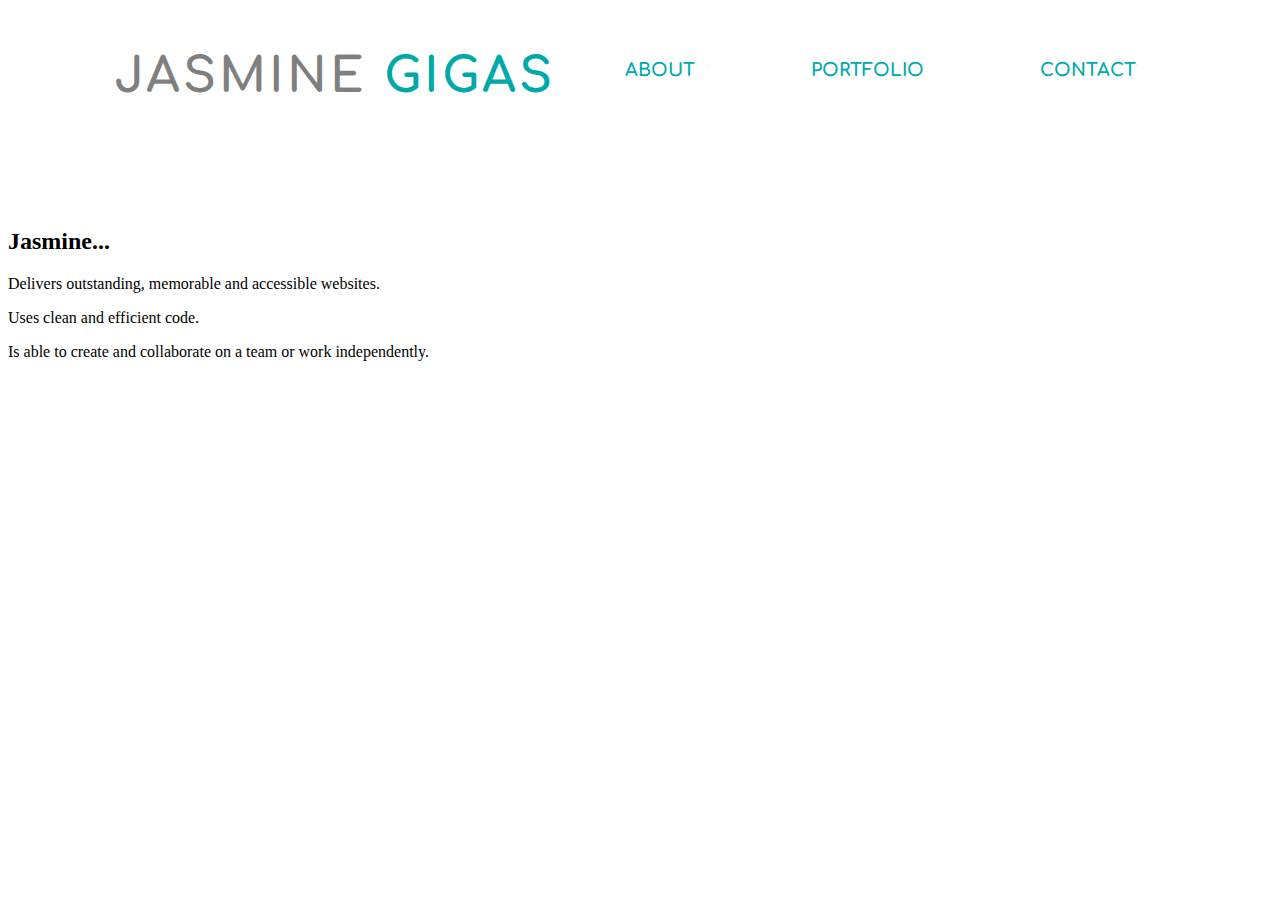
==== index.html @ 31b52e8a "001:Added HTML to index.html" ====
<!DOCTYPE html>
<html lang="en">
<head>
    <meta charset="UTF-8">
    <meta name="viewport" content="width=device-width, initial-scale=1.0">
    <link rel="stylesheet" href="index.css">
    <title>Jasmine's Portfolio</title>
</head>
<body>
    <header>
        <h1>Jasmine <span>Gigas</span></h1>
        <nav>
            <ul>
                <a href="#"><li>About</li></a>
                <a href="#"><li>Portfolio</li></a>
                <a href="#"><li>Contact</li></a>
            </ul>
        </nav>
    </header>
    
    <h2>Jasmine...</h2>
    <p>Delivers outstanding, memorable and accessible websites.</p>
    <p>Uses clean and efficient code.</p>
    <p>Is able to create and collaborate on a team or work independently.</p>
</body>
</html>
---- index.css ----
@import url('https://fonts.googleapis.com/css2?family=Comfortaa:wght@400;500;700&display=swap');
h1{
    position:absolute;
    left:0;
    top: 0;
    text-transform: uppercase;
    font-size: 3rem;
    font-family: 'Comfortaa', cursive;
    color: rgba(0, 0, 0, 0.501);
  
    width: fit-content;
    letter-spacing: 3px;
    padding: 10px;
    margin-left:2em;
    font-weight: 700;
   
}
h1 span{
    color: rgb(0, 169, 169);
   
}
header{
    position: relative;
    height: 200px;
    padding-right: 4em;
}
 nav{
    float:right;
    position: relative;;
}

li{
    display: inline;
}
 a{
    display: inline-block;
    text-decoration: none;
    list-style: none;
    font-size:18px;
    padding-left:40px;
    text-transform: uppercase;
    font-family: 'Comfortaa', cursive;
    color:  rgb(0, 169, 169);
    font-weight: 700;
    margin-right: 4em;
    margin-top: 2em;

}
nav a:hover{
   background:rgba(0, 0, 0, 0.501);
   color: white;
   font-size:20px;
   border-radius: 8px;
  
}
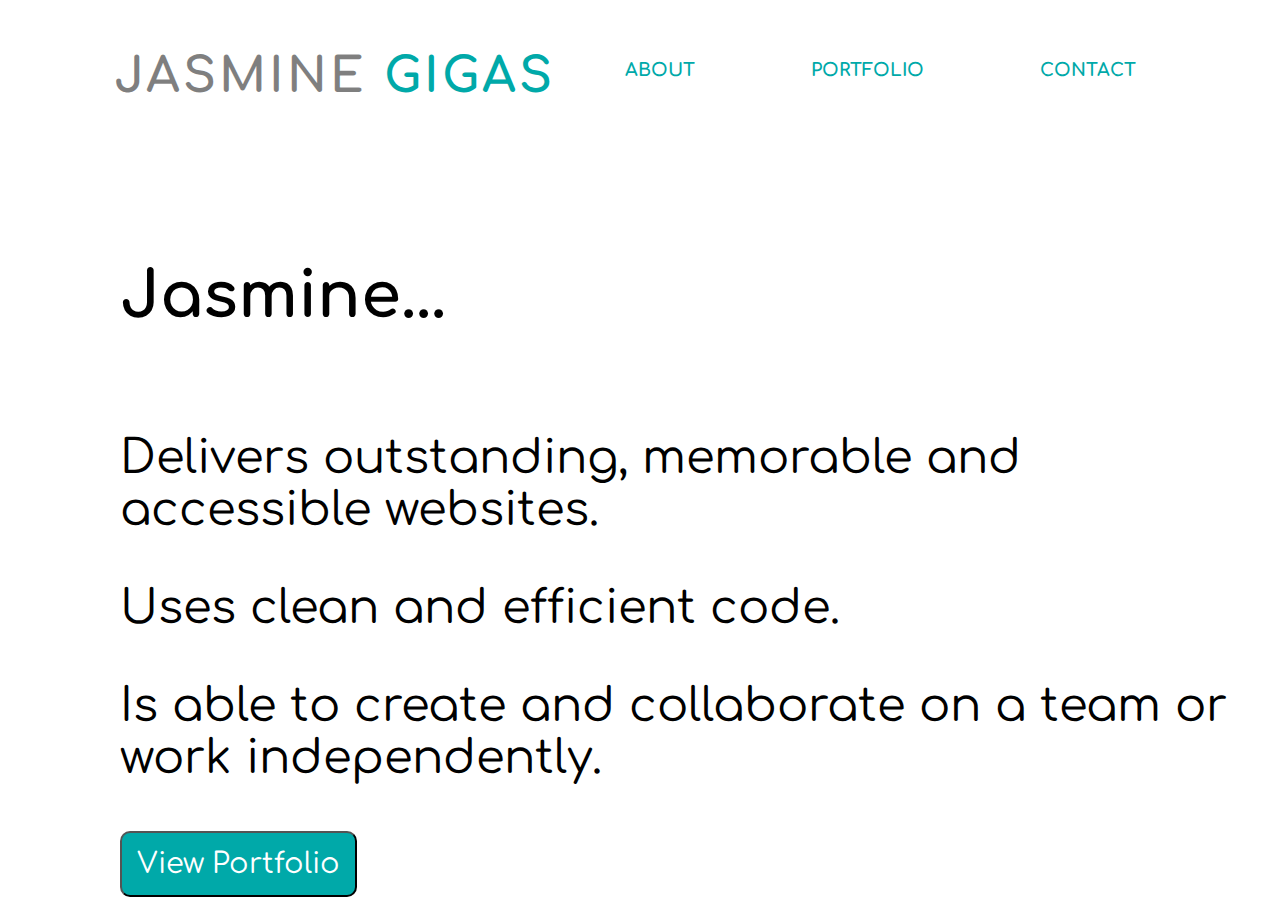
==== commit 40e8ff75: "Updated CSS and HTML" ====
--- a/index.html
+++ b/index.html
@@ -4,6 +4,7 @@
     <meta charset="UTF-8">
     <meta name="viewport" content="width=device-width, initial-scale=1.0">
     <link rel="stylesheet" href="index.css">
+    <link rel="stylesheet"href="https://cdnjs.cloudflare.com/ajax/libs/animate.css/4.1.1/animate.min.css"/>
     <title>Jasmine's Portfolio</title>
 </head>
 <body>
@@ -17,10 +18,15 @@
             </ul>
         </nav>
     </header>
-    
-    <h2>Jasmine...</h2>
+    <div class="about-container">
+    <h2 class="animate__backInDown">Jasmine...</h2>
+    <div class="animate__backInLeft">
     <p>Delivers outstanding, memorable and accessible websites.</p>
     <p>Uses clean and efficient code.</p>
     <p>Is able to create and collaborate on a team or work independently.</p>
+</div>
+
+<button type="button" class="view-portfolio animate__shakeY animate__backInLeft" <a href="#">View Portfolio</a></button>
+</div>
 </body>
 </html>--- a/index.css
+++ b/index.css
@@ -52,4 +52,31 @@
    font-size:20px;
    border-radius: 8px;
   
+}
+.animate__backInDown{
+    display: inline-block;
+    font-size:4em;
+    font-family: 'Comfortaa', cursive;
+    animation-duration: 2s; 
+
+}
+.animate__backInLeft{
+    display: block;
+    animation-duration:3s;
+    font-size:2.9em; 
+    font-family: 'Comfortaa', cursive;
+    
+}
+.about-container{
+    margin-left:7em;
+   
+}
+.view-portfolio{
+    animation-duration:3s;
+    font-size:1.8em; 
+    font-family: 'Comfortaa', cursive;
+    background: rgb(0, 169, 169);
+    border-radius: 10px;
+    padding:15px;
+    color: #fff;
 }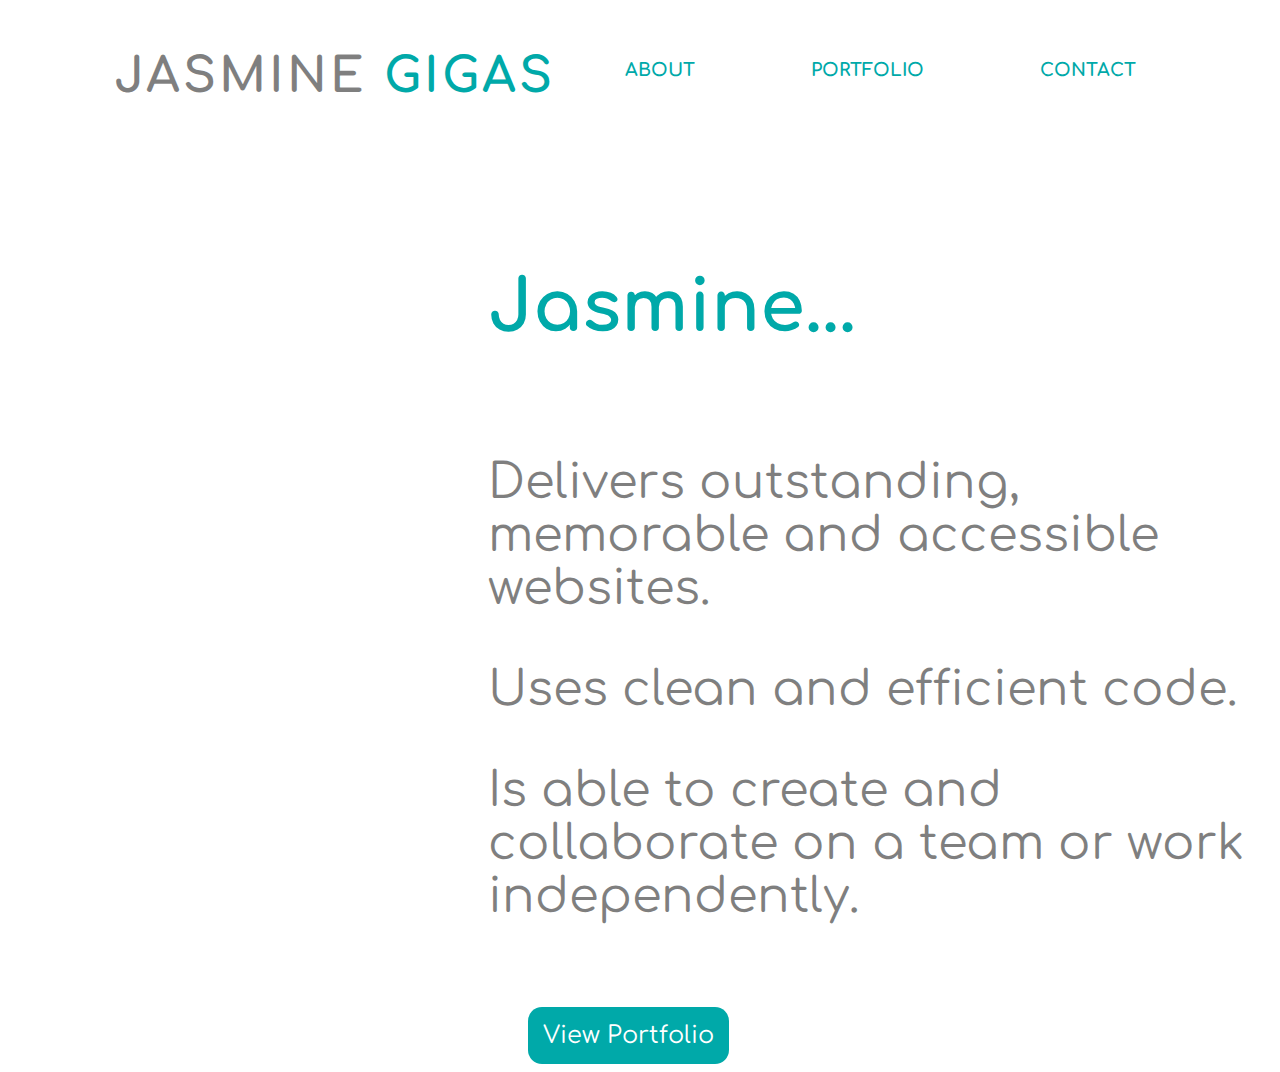
==== commit 850ccac4: "updated css and html" ====
--- a/index.html
+++ b/index.html
@@ -3,8 +3,8 @@
 <head>
     <meta charset="UTF-8">
     <meta name="viewport" content="width=device-width, initial-scale=1.0">
+    <link rel="stylesheet"href="https://cdnjs.cloudflare.com/ajax/libs/animate.css/4.1.1/animate.min.css"/>
     <link rel="stylesheet" href="index.css">
-    <link rel="stylesheet"href="https://cdnjs.cloudflare.com/ajax/libs/animate.css/4.1.1/animate.min.css"/>
     <title>Jasmine's Portfolio</title>
 </head>
 <body>
@@ -19,14 +19,17 @@
         </nav>
     </header>
     <div class="about-container">
-    <h2 class="animate__backInDown">Jasmine...</h2>
+    <h2 class="animate__bounceInDown">Jasmine...</h2>
     <div class="animate__backInLeft">
     <p>Delivers outstanding, memorable and accessible websites.</p>
     <p>Uses clean and efficient code.</p>
     <p>Is able to create and collaborate on a team or work independently.</p>
+    <a href="#"><button class="view-portfolio">View Portfolio</button></a>
+    
+</div>
+</div>
 </div>
 
-<button type="button" class="view-portfolio animate__shakeY animate__backInLeft" <a href="#">View Portfolio</a></button>
-</div>
+
 </body>
 </html>--- a/index.css
+++ b/index.css
@@ -51,32 +51,38 @@
    color: white;
    font-size:20px;
    border-radius: 8px;
+   text-align: center;
+   padding:14px;
   
 }
-.animate__backInDown{
+
+p{
+    color: rgba(0, 0, 0, 0.501);;
+}
+.animate__bounceInDown{
     display: inline-block;
-    font-size:4em;
-    font-family: 'Comfortaa', cursive;
-    animation-duration: 2s; 
+    color:rgb(0, 169, 169);
 
+  animation: bounce; 
+  animation-duration: 2s; 
 }
 .animate__backInLeft{
     display: block;
-    animation-duration:3s;
-    font-size:2.9em; 
+    animation-duration:4s;
+}
+.about-container{
+    margin-left:10em;
+    font-size: 3em;
     font-family: 'Comfortaa', cursive;
     
 }
-.about-container{
-    margin-left:7em;
-   
-}
 .view-portfolio{
-    animation-duration:3s;
-    font-size:1.8em; 
     font-family: 'Comfortaa', cursive;
-    background: rgb(0, 169, 169);
-    border-radius: 10px;
-    padding:15px;
-    color: #fff;
+    font-size:24px;
+   border: none;
+   background: rgb(0, 169, 169);
+   color: #fff;
+   padding: 15px;
+   border-radius: 14px;
+
 }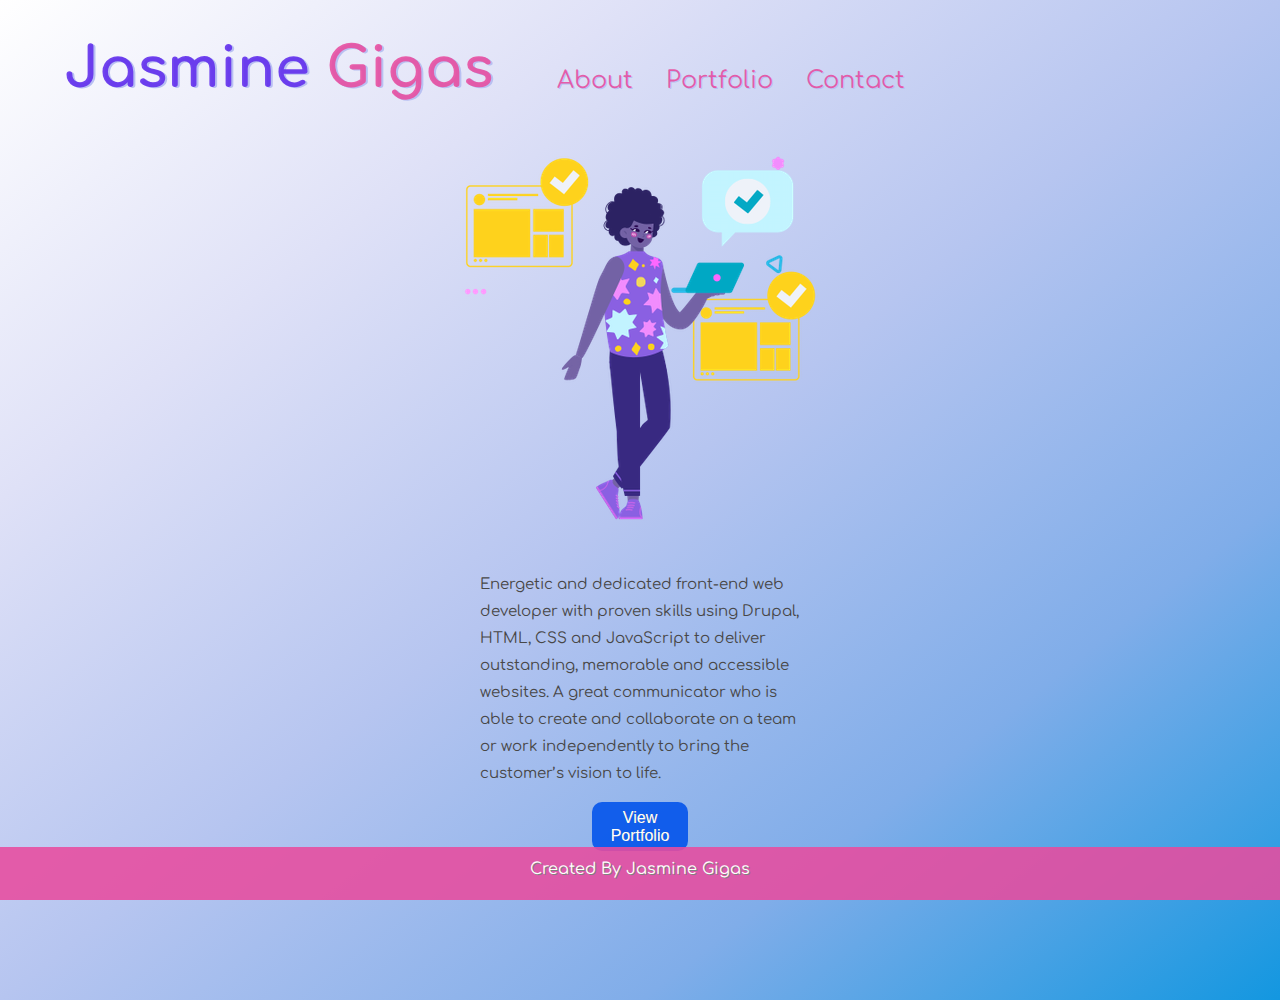
==== commit 67d484d8: "Updated HTML and CSS. Added homepage image" ====
--- a/index.html
+++ b/index.html
@@ -9,27 +9,28 @@
 </head>
 <body>
     <header>
-        <h1>Jasmine <span>Gigas</span></h1>
-        <nav>
+        <h1> Jasmine <span>Gigas</span></h1>
+        <nav class="navbar">
             <ul>
-                <a href="#"><li>About</li></a>
-                <a href="#"><li>Portfolio</li></a>
-                <a href="#"><li>Contact</li></a>
+                <a href="index.html"><li>About</li></a>
+                <a href="portfolio.html"><li>Portfolio</li></a>
+                <a href="contact.html"><li>Contact</li></a>
             </ul>
         </nav>
     </header>
-    <div class="about-container">
-    <h2 class="animate__bounceInDown">Jasmine...</h2>
-    <div class="animate__backInLeft">
-    <p>Delivers outstanding, memorable and accessible websites.</p>
-    <p>Uses clean and efficient code.</p>
-    <p>Is able to create and collaborate on a team or work independently.</p>
-    <a href="#"><button class="view-portfolio">View Portfolio</button></a>
+    <img class="portfolio-pic" src="images/portfolioPic.png" alt="animated person holding a laptop"
+
+        <div class="about-container">
+            
+            <div class="animate__bounceInDown">
+                <p class="animate__fadeInLeft"> Energetic and dedicated front-end web developer with proven skills using Drupal, HTML, CSS and JavaScript to deliver outstanding, memorable and accessible websites. A great communicator who is able to create and collaborate on a team or work independently to bring the customer’s vision to life.
+                 </p>
+                <a href="#"><button class="view-portfolio">View Portfolio</button></a>
     
-</div>
-</div>
-</div>
+            </div>
+        </div>
 
-
+<div id="footer">
+<footer>Created By Jasmine Gigas</footer>
 </body>
 </html>--- a/index.css
+++ b/index.css
@@ -1,88 +1,104 @@
-@import url('https://fonts.googleapis.com/css2?family=Comfortaa:wght@400;500;700&display=swap');
-h1{
-    position:absolute;
-    left:0;
-    top: 0;
-    text-transform: uppercase;
-    font-size: 3rem;
-    font-family: 'Comfortaa', cursive;
-    color: rgba(0, 0, 0, 0.501);
-  
-    width: fit-content;
-    letter-spacing: 3px;
-    padding: 10px;
-    margin-left:2em;
-    font-weight: 700;
-   
-}
-h1 span{
-    color: rgb(0, 169, 169);
-   
-}
-header{
-    position: relative;
-    height: 200px;
-    padding-right: 4em;
-}
- nav{
-    float:right;
-    position: relative;;
+
+@import url('https://fonts.googleapis.com/css2?family=Comfortaa:wght@500&display=swap');
+:root{
+    --main-color:linear-gradient(to left top, #1397e0, #80ade9, #b6c5f0, #dfe1f7, #ffffff);
+
+    
 }
 
-li{
-    display: inline;
+  body{
+   background: var(--main-color);
+   background-repeat: no-repeat;
+     width:100%;
+     min-height:1000px;
+     margin:0;
+     font-family: 'Comfortaa', cursive;
+    }
+  header{
+      display:flex;
+      width: 100%;
+   
+    }
+  header h1{
+     float: right;
+     flex-direction: row;
+     font-size:2em;
+     color: #5f2bece1;
+     margin-left:5%;
+     text-shadow: 1.8px 1.4px   rgb(185, 192, 242);
+     font-size:3.5em;
+    
+    }
+    h1 span{
+        color: rgba(231, 76, 159, 0.883);
+    }
+    
+  .navbar a{
+      text-decoration: none;
+      list-style-type: none;
+      margin-top:12.5%;
+      display: inline-flex;
+      padding:4px;
+      font-size: 18px;
+      color: rgba(231, 76, 159, 0.883);
+      text-shadow: 1px 1.4px  rgb(185, 192, 242);
+     margin-left:20px;
+     font-size:1.5em;
+ 
+  }
+  .portfolio-pic{
+      display: flex;
+      margin:0 auto;
+  }
+
+  .animate__bounceInDown{
+      max-width:25%;
+      margin:0 auto;
+      line-height: 1.8;
+      padding: 1.5% 5% 5% 5%;
+      animation: bounce;
+      animation-duration:2.5s;
+      font-size: 15px;
+      color:rgb(72, 71, 71);
+      
+  }
+  #footer{
+      position:absolute;
+      bottom: 0;
+      width:100%;
+      height: 2.5rem; 
+     text-align: center;
+     color:#fff;
+     text-shadow: 0.5px 1px gray;
+     background:rgba(231, 76, 159, 0.883);
+    padding-top:1%;
+     
+     
+
+  }
+  .view-portfolio{
+      margin:0 auto;
+      text-align:center;
+      width:30%;
+      padding:2%;
+      border-radius: 10px;
+      font-size: 16px;
+      color:white;
+      text-shadow:gray 0.2px .3px;
+      background: #0052ebe1;
+      border: none;
+      
+  }
+.animate__bounceInDown a{
+   justify-content: center;
+    display: flex;
+    text-decoration: none;
+    text-shadow: none;
 }
- a{
-    display: inline-block;
-    text-decoration: none;
-    list-style: none;
-    font-size:18px;
-    padding-left:40px;
-    text-transform: uppercase;
-    font-family: 'Comfortaa', cursive;
-    color:  rgb(0, 169, 169);
-    font-weight: 700;
-    margin-right: 4em;
-    margin-top: 2em;
+.animate__fadeInLeft, .animate__fadeIn{
+    animation-fill-mode:both;
+    animation-duration:1.0s;
 
 }
-nav a:hover{
-   background:rgba(0, 0, 0, 0.501);
-   color: white;
-   font-size:20px;
-   border-radius: 8px;
-   text-align: center;
-   padding:14px;
-  
-}
 
-p{
-    color: rgba(0, 0, 0, 0.501);;
-}
-.animate__bounceInDown{
-    display: inline-block;
-    color:rgb(0, 169, 169);
 
-  animation: bounce; 
-  animation-duration: 2s; 
-}
-.animate__backInLeft{
-    display: block;
-    animation-duration:4s;
-}
-.about-container{
-    margin-left:10em;
-    font-size: 3em;
-    font-family: 'Comfortaa', cursive;
-    
-}
-.view-portfolio{
-    font-family: 'Comfortaa', cursive;
-    font-size:24px;
-   border: none;
-   background: rgb(0, 169, 169);
-   color: #fff;
-   padding: 15px;
-   border-radius: 14px;
-
-}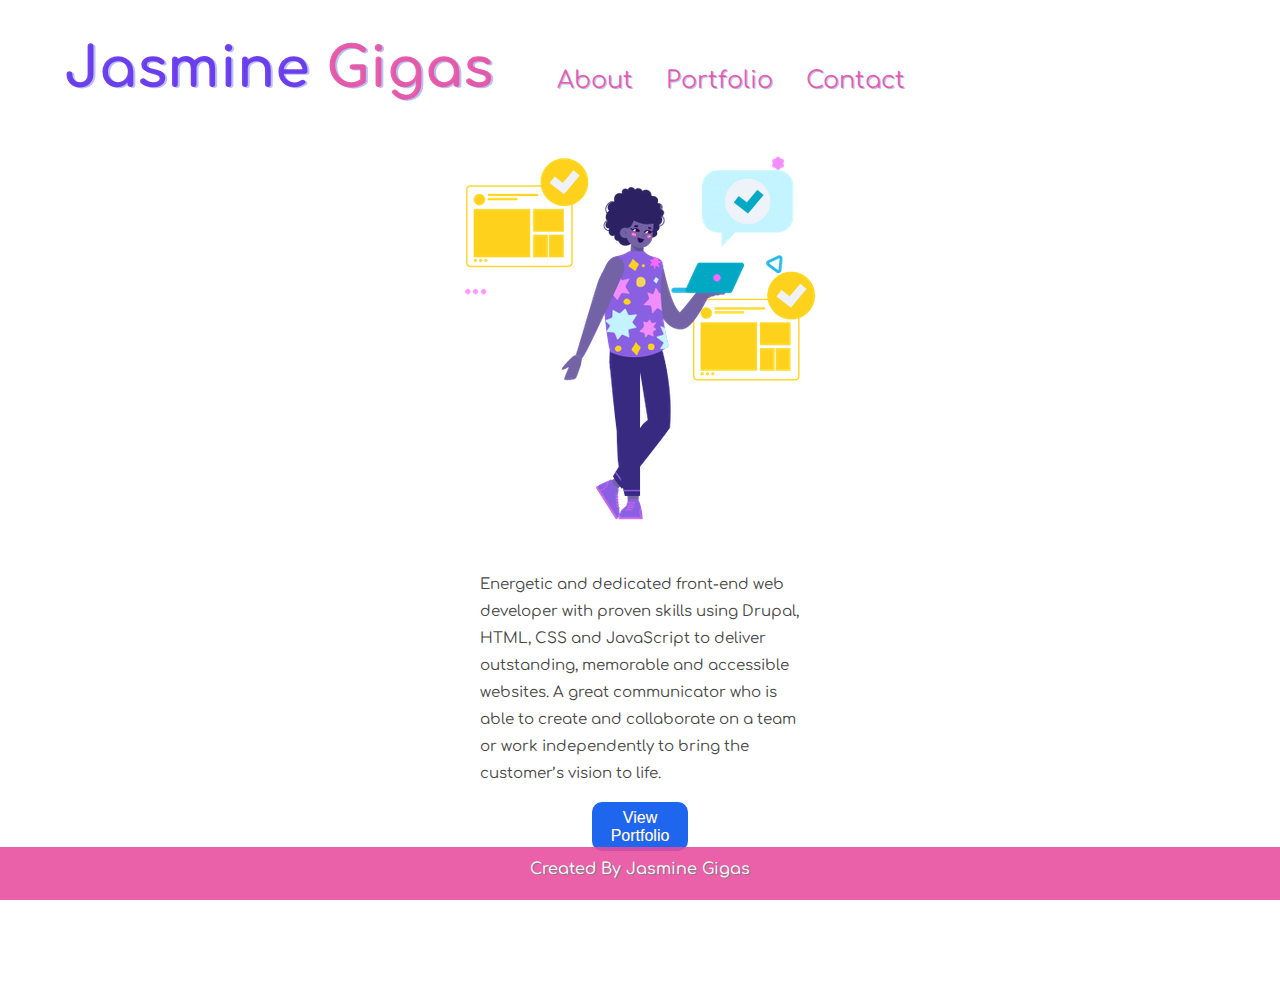
==== commit dafd65d2: "Added CSS for contact.html" ====
--- a/index.html
+++ b/index.html
@@ -5,19 +5,38 @@
     <meta name="viewport" content="width=device-width, initial-scale=1.0">
     <link rel="stylesheet"href="https://cdnjs.cloudflare.com/ajax/libs/animate.css/4.1.1/animate.min.css"/>
     <link rel="stylesheet" href="index.css">
+    <link rel="stylesheet"href="https://cdnjs.cloudflare.com/ajax/libs/animate.css/4.1.1/animate.min.css"/>
     <title>Jasmine's Portfolio</title>
+    
+   <script>
+  function play(){
+        var audio = document.querySelector("audio");
+        audio.play();
+  }
+
+
+                 
+   </script>
+ 
 </head>
 <body>
     <header>
-        <h1> Jasmine <span>Gigas</span></h1>
+        
+
+        <h1 class="animate__rubberBand"> Jasmine <span>Gigas</span></h1>
         <nav class="navbar">
             <ul>
                 <a href="index.html"><li>About</li></a>
                 <a href="portfolio.html"><li>Portfolio</li></a>
-                <a href="contact.html"><li>Contact</li></a>
+                <a href="contact.html" onmouseover="play()" ><li>Contact</li></a>
+                <audio id="phone">
+                    <source src="phoneSound.wav"/>
+                </audio>
+               
             </ul>
         </nav>
     </header>
+
     <img class="portfolio-pic" src="images/portfolioPic.png" alt="animated person holding a laptop"
 
         <div class="about-container">
@@ -25,12 +44,15 @@
             <div class="animate__bounceInDown">
                 <p class="animate__fadeInLeft"> Energetic and dedicated front-end web developer with proven skills using Drupal, HTML, CSS and JavaScript to deliver outstanding, memorable and accessible websites. A great communicator who is able to create and collaborate on a team or work independently to bring the customer’s vision to life.
                  </p>
-                <a href="#"><button class="view-portfolio">View Portfolio</button></a>
+                 <a href="#"><button class="view-portfolio animate__shakeY">View Portfolio</button></a>
     
             </div>
+         
         </div>
 
 <div id="footer">
 <footer>Created By Jasmine Gigas</footer>
+</div>
+
 </body>
 </html>--- a/index.css
+++ b/index.css
@@ -1,19 +1,20 @@
 
 @import url('https://fonts.googleapis.com/css2?family=Comfortaa:wght@500&display=swap');
 :root{
-    --main-color:linear-gradient(to left top, #1397e0, #80ade9, #b6c5f0, #dfe1f7, #ffffff);
+    --main-color:#fff;
 
     
 }
 
   body{
-   background: var(--main-color);
+   background:#fff;
    background-repeat: no-repeat;
      width:100%;
      min-height:1000px;
      margin:0;
      font-family: 'Comfortaa', cursive;
     }
+   
   header{
       display:flex;
       width: 100%;
@@ -32,7 +33,11 @@
     h1 span{
         color: rgba(231, 76, 159, 0.883);
     }
-    
+    .animate__rubberBand{
+        animation-duration: 2s;
+
+    }
+
   .navbar a{
       text-decoration: none;
       list-style-type: none;
@@ -46,6 +51,12 @@
      font-size:1.5em;
  
   }
+  .navbar a:hover{
+    color:orange;
+  }
+  a:visited{
+   color: #5f2bece1;
+  }
   .portfolio-pic{
       display: flex;
       margin:0 auto;
@@ -61,6 +72,12 @@
       font-size: 15px;
       color:rgb(72, 71, 71);
       
+  }
+  .animate__shakeY:hover{
+      
+      background: rgba(231, 76, 159, 0.883);
+      animation-duration: 2s;
+    animation-iteration-count: infinite;
   }
   #footer{
       position:absolute;
@@ -100,5 +117,109 @@
     animation-duration:1.0s;
 
 }
-
-
+.contact-container{
+    display:inline-flex;
+    width: 600px;
+    padding-top:90px;
+   
+    
+}
+form{
+    display:flex;
+    flex-direction: column;
+    margin-left:50%;
+    padding-left:10%;
+}
+
+label{
+    padding:15px 15px 0 0;
+    color:rgb(72, 71, 71);
+   
+}
+input, textarea{
+    width:650px;
+    border:rgba(231, 76, 159, 0.883) 1px solid;
+    height:2.8em;
+
+    
+}
+input[type=submit]{
+    margin-top:15px;
+    background: #0052ebe1;
+    text-shadow: 0.5px 1px gray;
+}
+ input[type=submit]:hover{
+    background:rgba(231, 76, 159, 0.883);
+    animation-duration: 2s;
+}
+
+ 
+@media(max-width: 600px) {
+    body {
+      
+        width:100px;
+        min-height:0;
+        margin:0;
+     
+    }
+    header{
+        display: flex;
+        flex-direction:column;
+
+    }
+    header h1{
+        margin-left:85%;
+        font-size:15px;
+        padding-bottom: 0;
+        margin-bottom: 0;
+
+    }
+    .navbar ul, header h1{
+        max-width:15px;
+        display: inline-flex;
+        font-size:20px;
+        justify-items: center;
+    }
+   .navbar a{
+      font-size:14px;
+      margin-left:90%;
+      margin-top:0;
+      padding-top:0;
+   }
+   .portfolio-pic{
+       max-width:215px;
+       display: inline-flex;
+       margin-left:50%;
+    }
+    .animate__bounceInDown p{
+        width:250px;
+        line-height: 1.8;
+        padding: 1.5% 5% 5% 5%;
+        animation: bounce;
+        animation-duration:2.5s;
+        font-size:12px;
+        color:rgb(72, 71, 71);
+    }
+    #footer{
+        position: relative;
+        bottom:0;
+        width:320px;
+        height: 2.5rem;
+        padding-top:10px;
+       
+    }
+    a .view-portfolio{
+        width:390px;
+        padding:8px;
+        margin-left:200px;
+        margin-bottom:10px;
+        border-radius:10px;
+        font-size: 14px;
+        color:white;
+        text-shadow:gray 0.2px .3px;
+        background: #0052ebe1;
+        
+       
+        
+    }
+}